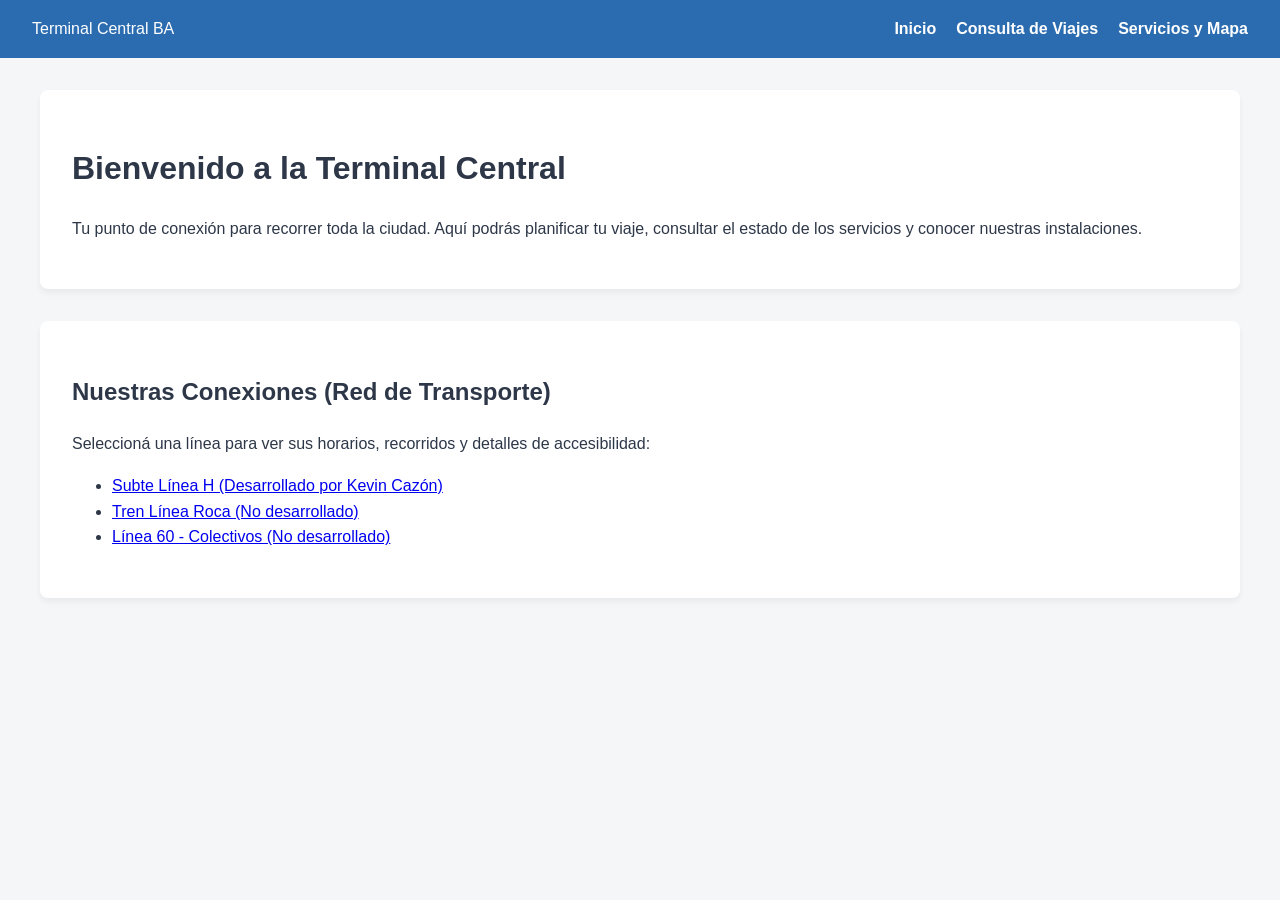
==== index.html @ 56f20c5f "central de transporte" ====
<!DOCTYPE html>
<html lang="es">
<head>
    <meta charset="UTF-8">
    <title>Terminal Central - Inicio</title>
    <link rel="stylesheet" href="style-centro.css">
</head>
<body>
    <header>
        <div class="logo">Terminal Central BA</div>
        <nav>
            <ul>
                <li><a href="index.html">Inicio</a></li>
                <li><a href="viajes.html">Consulta de Viajes</a></li>
                <li><a href="servicios.html">Servicios y Mapa</a></li>
            </ul>
        </nav>
    </header>

    <main>
        <div class="tarjeta">
            <h1>Bienvenido a la Terminal Central</h1>
            <p>Tu punto de conexión para recorrer toda la ciudad. Aquí podrás planificar tu viaje, consultar el estado de los servicios y conocer nuestras instalaciones.</p>
        </div>

        <div class="tarjeta">
            <h2>Nuestras Conexiones (Red de Transporte)</h2>
            <p>Seleccioná una línea para ver sus horarios, recorridos y detalles de accesibilidad:</p>
            <ul>
                <li><a href="https://kevinl129.github.io/tp-transporte-DYDW/" target="_blank">Subte Línea H (Desarrollado por Kevin Cazón)</a></li>
                <li><a href="LINK_TREN" target="_blank">Tren Línea Roca (No desarrollado)</a></li>
                <li><a href="LINK_COLECTIVOS" target="_blank">Línea 60 - Colectivos (No desarrollado)</a></li>
            </ul>
        </div>
    </main>
</body>
</html>
---- style-centro.css ----
:root {
    --bg-main: #f4f6f8;
    --text-main: #2d3748;
    --primary-color: #2b6cb0; 
    --secondary-color: #e2e8f0;
    --accent-color: #3182ce;
    --card-bg: #ffffff;
    --border-radius: 8px;
}

body {
    font-family: 'Inter', -apple-system, sans-serif;
    background-color: var(--bg-main);
    color: var(--text-main);
    margin: 0;
    line-height: 1.6;
}

header {
    background-color: var(--primary-color);
    color: white;
    padding: 1rem 2rem;
    display: flex;
    justify-content: space-between;
    align-items: center;
}

nav ul {
    list-style: none;
    display: flex;
    gap: 20px;
    margin: 0;
    padding: 0;
}

nav a {
    color: white;
    text-decoration: none;
    font-weight: 600;
}

nav a:hover {
    text-decoration: underline;
}

main {
    max-width: 1200px;
    margin: 2rem auto;
    padding: 0 1rem;
}

.tarjeta {
    background: var(--card-bg);
    border-radius: var(--border-radius);
    padding: 2rem;
    box-shadow: 0 4px 6px rgba(0,0,0,0.05);
    margin-bottom: 2rem;
}

/* Estilos específicos para formularios y botones */
select, button {
    padding: 10px;
    border-radius: 4px;
    border: 1px solid #ccc;
    font-size: 1rem;
    margin-right: 10px;
}

button {
    background-color: var(--accent-color);
    color: white;
    border: none;
    cursor: pointer;
    font-weight: bold;
}

button:hover {
    background-color: var(--primary-color);
}
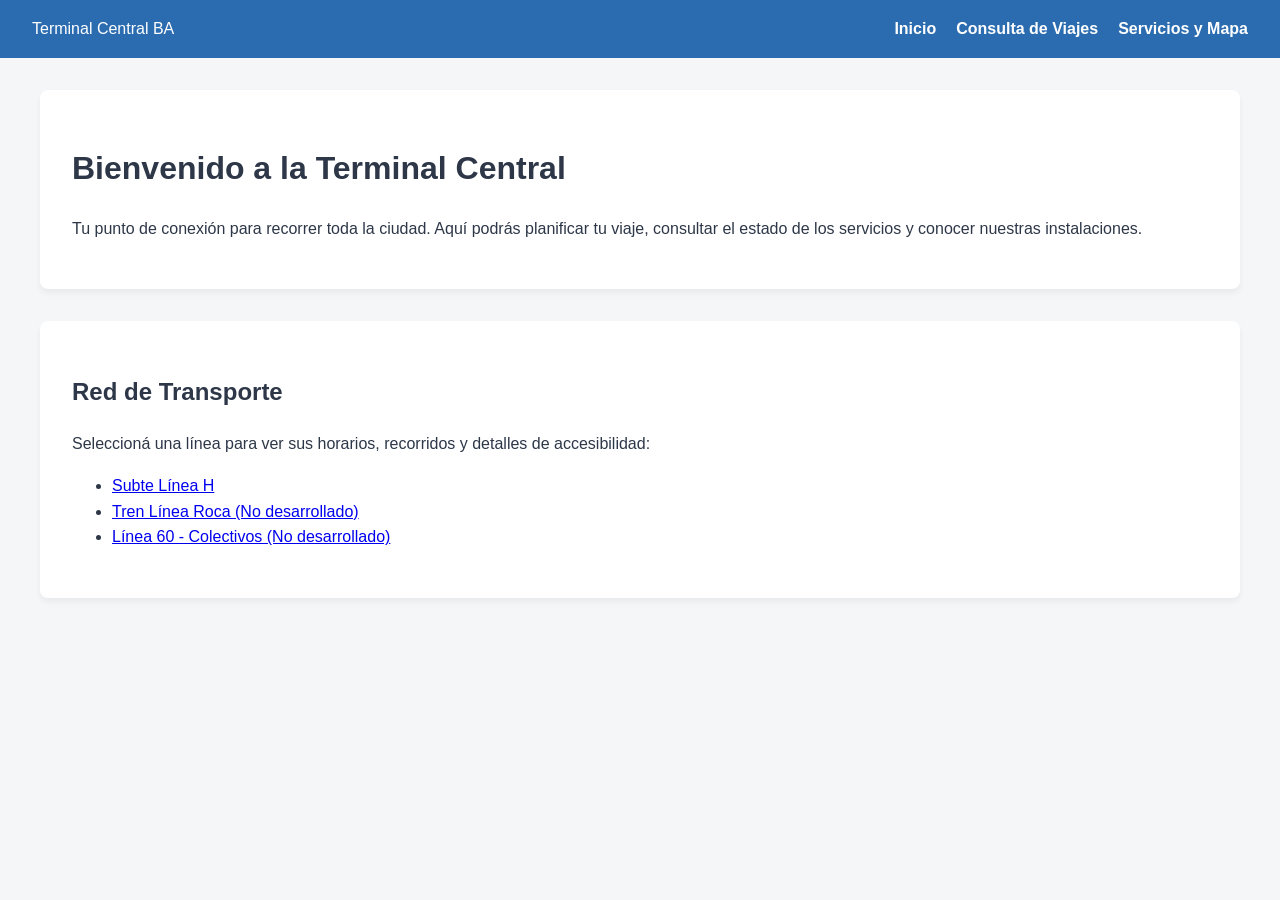
==== commit 75332bbf: "servicios en index" ====
--- a/index.html
+++ b/index.html
@@ -24,10 +24,10 @@
         </div>
 
         <div class="tarjeta">
-            <h2>Nuestras Conexiones (Red de Transporte)</h2>
+            <h2>Red de Transporte</h2>
             <p>Seleccioná una línea para ver sus horarios, recorridos y detalles de accesibilidad:</p>
             <ul>
-                <li><a href="https://kevinl129.github.io/tp-transporte-DYDW/" target="_blank">Subte Línea H (Desarrollado por Kevin Cazón)</a></li>
+                <li><a href="https://kevinl129.github.io/tp-transporte-DYDW/" target="_blank">Subte Línea H</a></li>
                 <li><a href="LINK_TREN" target="_blank">Tren Línea Roca (No desarrollado)</a></li>
                 <li><a href="LINK_COLECTIVOS" target="_blank">Línea 60 - Colectivos (No desarrollado)</a></li>
             </ul>
